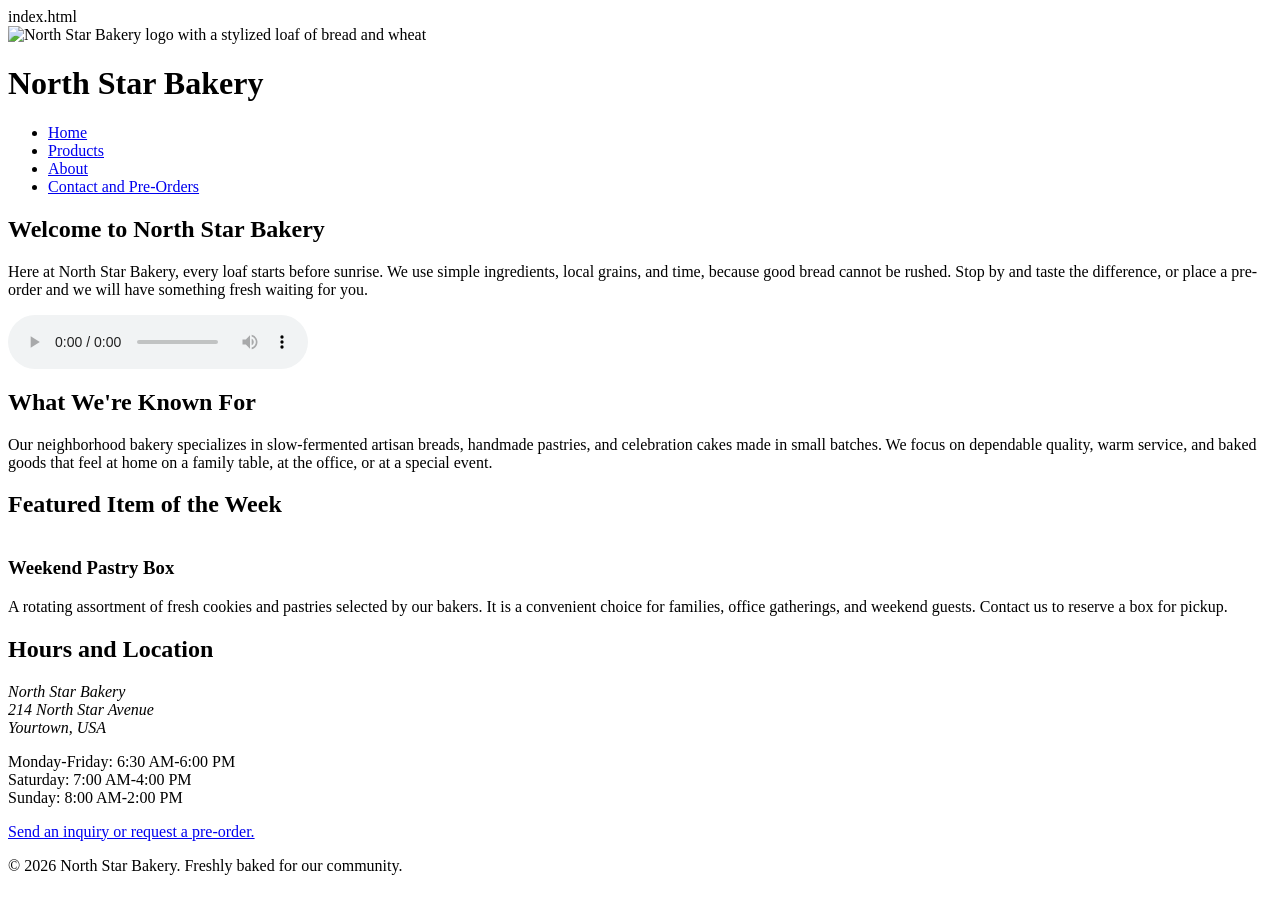
==== index.html @ 395bcd7e "Added bakery website pages" ====
index.html
<!DOCTYPE html>
<html lang="en">
<head>
    <meta charset="UTF-8">
    <meta name="viewport" content="width=device-width, initial-scale=1.0">
    <title>North Star Bakery | Home</title>
</head>
<body>
    <header>
        <img src="bakery-logo.png"
             alt="North Star Bakery logo with a stylized loaf of bread and wheat">
        <h1>North Star Bakery</h1>
        <nav aria-label="Main navigation">
            <ul>
                <li><a href="index.html">Home</a></li>
                <li><a href="products.html">Products</a></li>
                <li><a href="about.html">About</a></li>
                <li><a href="contact.html">Contact and Pre-Orders</a></li>
            </ul>
        </nav>
    </header>

    <main>
        <section>
            <h2>Welcome to North Star Bakery</h2>
            <p>Here at North Star Bakery, every loaf starts before sunrise. We use simple
               ingredients, local grains, and time, because good bread cannot be rushed.
               Stop by and taste the difference, or place a pre-order and we will have
               something fresh waiting for you.</p>

            <audio controls>
                <source src="bakery-welcome.mp3" type="audio/mpeg">
                Your browser does not support the audio element. The welcome message says:
                "Here at North Star Bakery, every loaf starts before sunrise. We use simple
                ingredients, local grains, and time, because good bread cannot be rushed."
            </audio>
        </section>

        <section>
            <h2>What We're Known For</h2>
            <p>Our neighborhood bakery specializes in slow-fermented artisan breads,
               handmade pastries, and celebration cakes made in small batches. We focus
               on dependable quality, warm service, and baked goods that feel at home on
               a family table, at the office, or at a special event.</p>
        </section>

        <section>
            <h2>Featured Item of the Week</h2>
            <picture>
                <source media="(min-width: 800px)" srcset="bakery-feature-large.jpg">
                <img src="bakery-feature-small.jpg"
                     alt="Assorted fresh North Star Bakery pastries and cookies displayed in bakery trays">
            </picture>
            <h3>Weekend Pastry Box</h3>
            <p>A rotating assortment of fresh cookies and pastries selected by our bakers.
               It is a convenient choice for families, office gatherings, and weekend guests.
               Contact us to reserve a box for pickup.</p>
        </section>

        <section>
            <h2>Hours and Location</h2>
            <address>
                North Star Bakery<br>
                214 North Star Avenue<br>
                Yourtown, USA
            </address>
            <p>Monday-Friday: 6:30 AM-6:00 PM<br>
               Saturday: 7:00 AM-4:00 PM<br>
               Sunday: 8:00 AM-2:00 PM</p>
            <p><a href="contact.html">Send an inquiry or request a pre-order.</a></p>
        </section>
    </main>

    <footer>
        <p>&copy; 2026 North Star Bakery. Freshly baked for our community.</p>
    </footer>
</body>
</html>
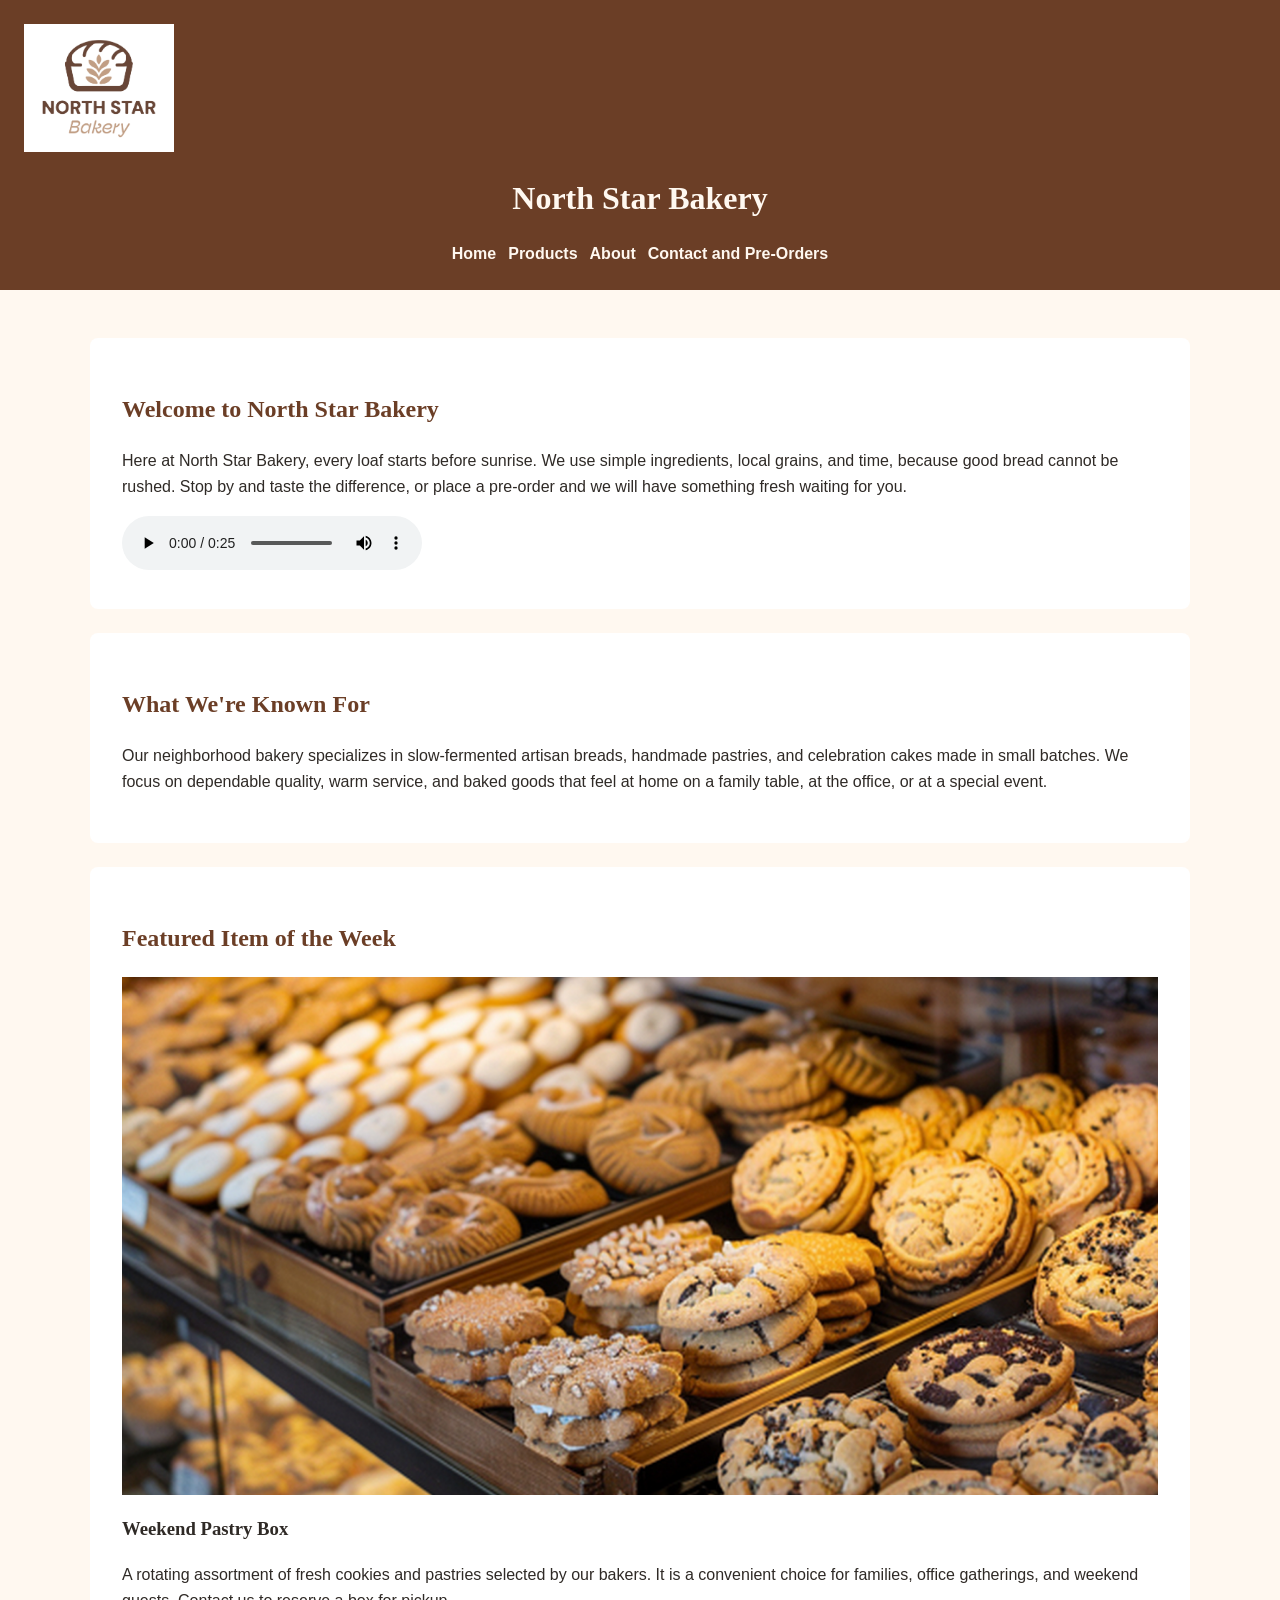
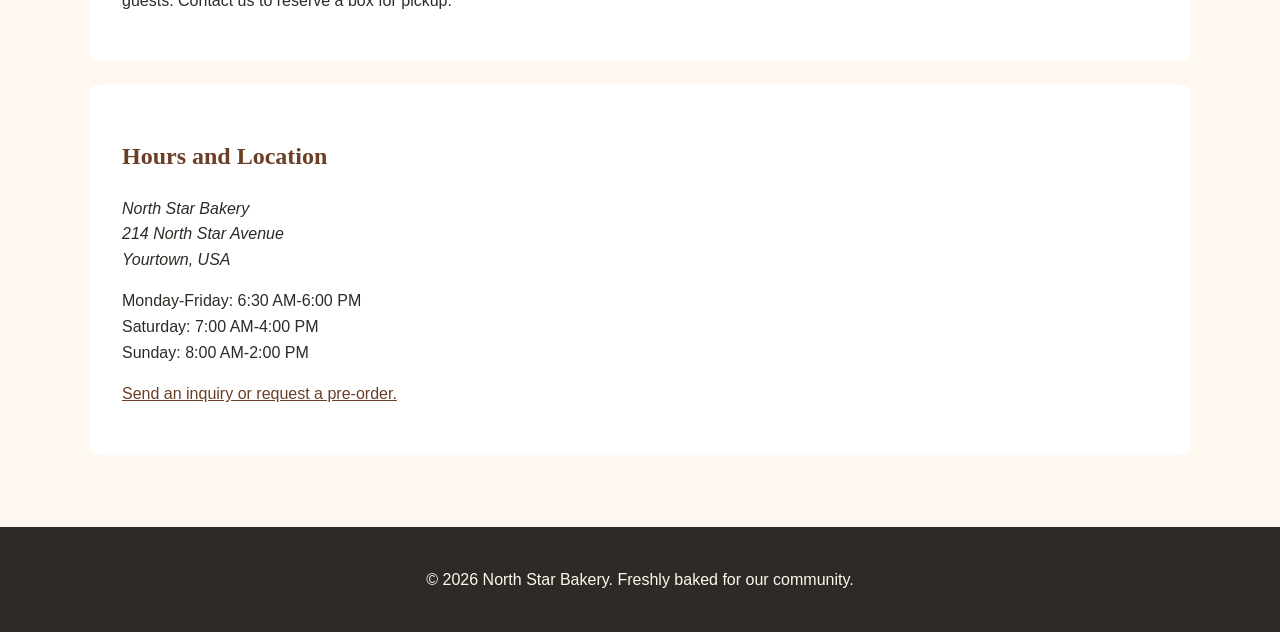
==== commit 028ac464: "Added new CSS design" ====
--- a/index.html
+++ b/index.html
@@ -1,14 +1,15 @@
-index.html
+
 <!DOCTYPE html>
 <html lang="en">
 <head>
     <meta charset="UTF-8">
     <meta name="viewport" content="width=device-width, initial-scale=1.0">
     <title>North Star Bakery | Home</title>
+    <link rel="stylesheet" href="style.css">
 </head>
 <body>
     <header>
-        <img src="bakery-logo.png"
+        <img src="bakery-logo_c.png"
              alt="North Star Bakery logo with a stylized loaf of bread and wheat">
         <h1>North Star Bakery</h1>
         <nav aria-label="Main navigation">
@@ -30,7 +31,7 @@
                something fresh waiting for you.</p>
 
             <audio controls>
-                <source src="bakery-welcome.mp3" type="audio/mpeg">
+                <source src="bakery-welcome_c.mp3" type="audio/mpeg">
                 Your browser does not support the audio element. The welcome message says:
                 "Here at North Star Bakery, every loaf starts before sunrise. We use simple
                 ingredients, local grains, and time, because good bread cannot be rushed."
@@ -48,8 +49,8 @@
         <section>
             <h2>Featured Item of the Week</h2>
             <picture>
-                <source media="(min-width: 800px)" srcset="bakery-feature-large.jpg">
-                <img src="bakery-feature-small.jpg"
+                <source media="(min-width: 800px)" srcset="bakery-feature-large_c.png">
+                <img src="bakery-feature-small_c.png"
                      alt="Assorted fresh North Star Bakery pastries and cookies displayed in bakery trays">
             </picture>
             <h3>Weekend Pastry Box</h3>
--- a/style.css
+++ b/style.css
@@ -0,0 +1,160 @@
+* {
+    box-sizing: border-box;
+}
+
+body {
+    margin: 0;
+    font-family: Arial, Helvetica, sans-serif;
+    background-color: #FFF8F0;
+    color: #2F2A26;
+    line-height: 1.6;
+}
+
+header {
+    background-color: #6B3E26;
+    color: #FFF8F0;
+    padding: 1.5rem;
+    text-align: center;
+}
+
+header img {
+    width: 120px;
+    max-width: 100%;
+    height: auto;
+}
+
+h1,
+h2,
+h3 {
+    font-family: Georgia, "Times New Roman", serif;
+}
+
+h1 {
+    margin-bottom: 1rem;
+}
+
+h2 {
+    color: #6B3E26;
+}
+
+nav ul {
+    list-style: none;
+    padding: 0;
+    margin: 0;
+    display: flex;
+    flex-direction: column;
+    gap: 0.75rem;
+}
+
+nav a {
+    color: #FFF8F0;
+    text-decoration: none;
+    font-weight: bold;
+}
+
+nav a:hover,
+nav a:focus {
+    text-decoration: underline;
+}
+
+main {
+    width: 90%;
+    max-width: 1100px;
+    margin: 0 auto;
+    padding: 2rem 0;
+}
+
+section {
+    background-color: #FFFFFF;
+    margin-bottom: 1.5rem;
+    padding: 1.5rem;
+    border-radius: 8px;
+}
+
+img,
+picture img,
+video {
+    max-width: 100%;
+    height: auto;
+    display: block;
+}
+
+figure {
+    margin: 1.5rem 0;
+}
+
+figcaption {
+    margin-top: 0.5rem;
+    font-style: italic;
+}
+
+a {
+    color: #6B3E26;
+}
+
+button {
+    background-color: #D88C5A;
+    color: #2F2A26;
+    border: none;
+    padding: 0.75rem 1.25rem;
+    border-radius: 6px;
+    font-weight: bold;
+    cursor: pointer;
+}
+
+button:hover,
+button:focus {
+    background-color: #C97848;
+}
+
+form {
+    max-width: 700px;
+}
+
+fieldset {
+    border: 2px solid #D88C5A;
+    margin-bottom: 1.5rem;
+    padding: 1rem;
+}
+
+legend {
+    font-weight: bold;
+    color: #6B3E26;
+}
+
+input,
+select,
+textarea {
+    width: 100%;
+    padding: 0.75rem;
+    margin-top: 0.25rem;
+    border: 1px solid #6B3E26;
+    border-radius: 4px;
+    font: inherit;
+}
+
+footer {
+    background-color: #2F2A26;
+    color: #FFF8F0;
+    text-align: center;
+    padding: 1.5rem;
+}
+
+@media (min-width: 768px) {
+    nav ul {
+        flex-direction: row;
+        justify-content: center;
+    }
+
+    main {
+        padding: 3rem 0;
+    }
+
+    section {
+        padding: 2rem;
+    }
+
+    header img {
+        width: 150px;
+    }
+}
